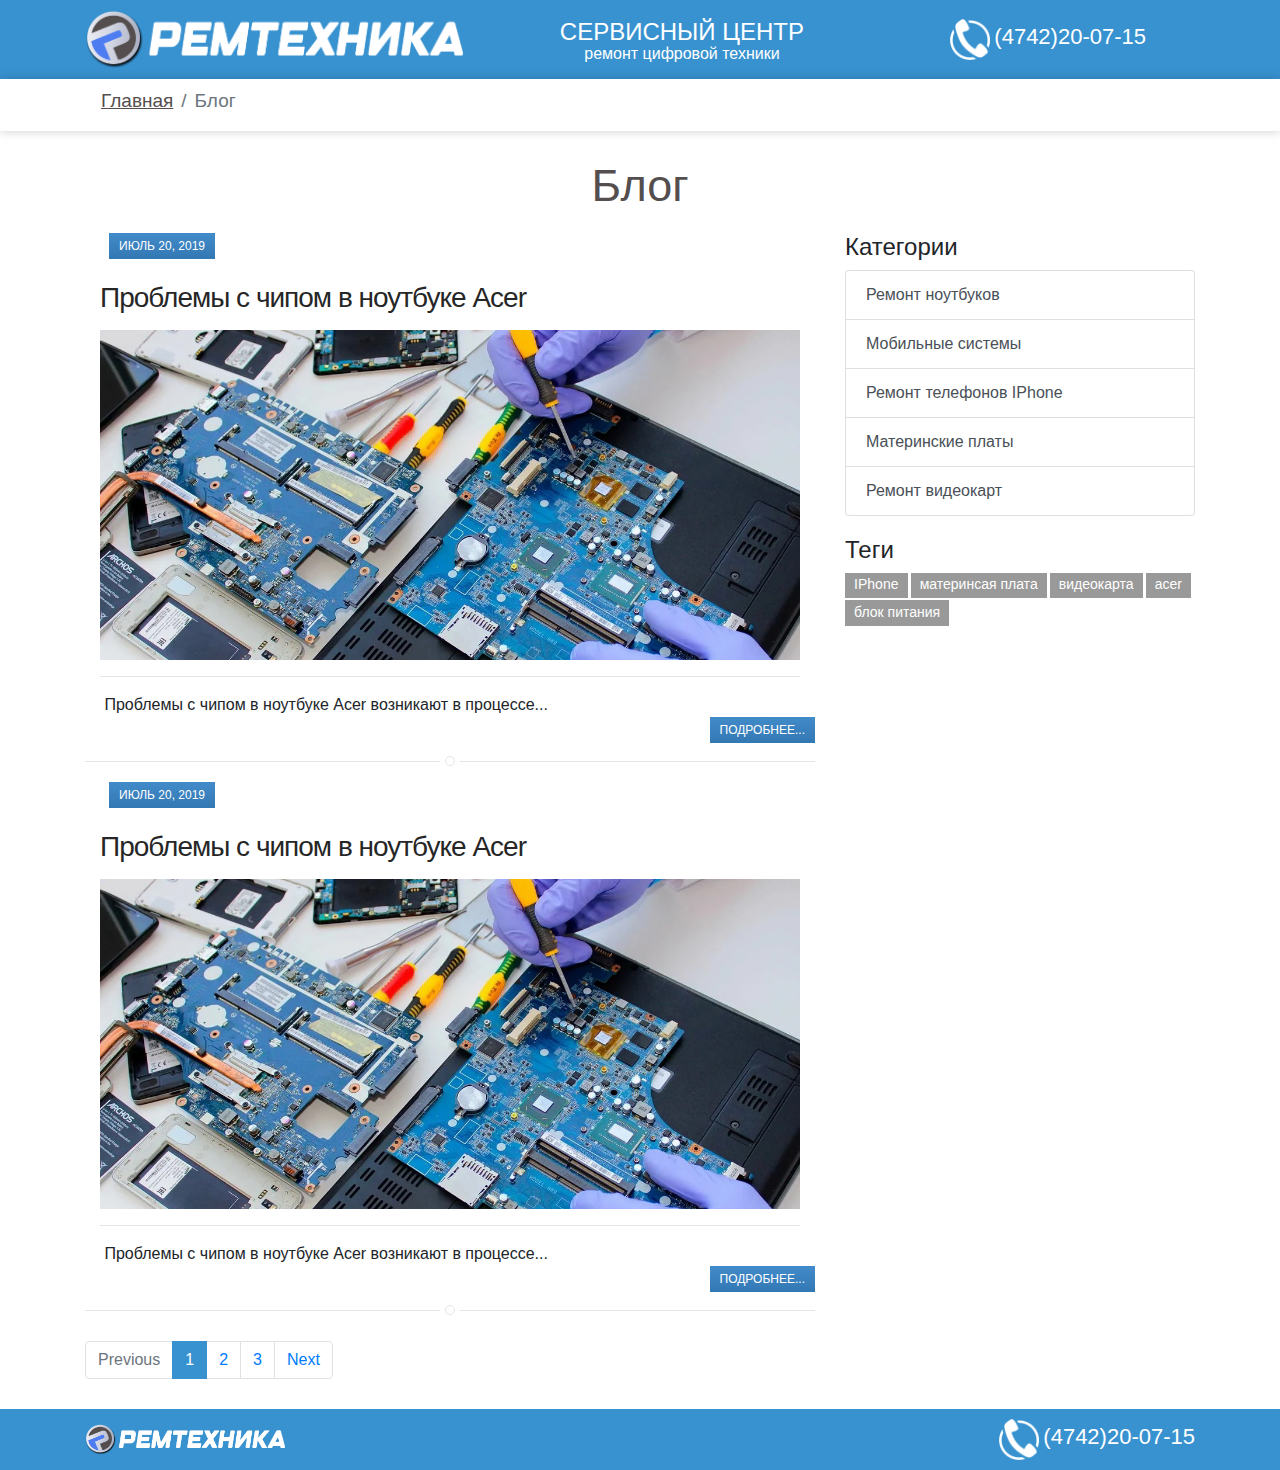
==== blog.html @ 662fd65a "Initial commit" ====
<!DOCTYPE html>
<html lang="en">
<head>
    <meta charset="utf-8">
    <meta name="viewport" content="width=device-width, initial-scale=1, shrink-to-fit=no">
    <meta name="description"
          content="Ремонт цифровой техники в Липецке">

    <title>Ремтехника</title>

    <link rel="stylesheet" href="css/bootstrap.css"/>
    <link rel="stylesheet" href="css/main.css"/>

    <script src="https://ajax.googleapis.com/ajax/libs/jquery/3.3.1/jquery.min.js"></script>
</head>
<body>

<header class="header">
    <div class="sticky">

        <div class="header-info-wrapper">
            <div class="container">
                <div class="row header-info align-items-center">
                    <div class="logo-top">
                        <img class="img-fluid" src="img/banner.png"/>
                    </div>
                    <div class="top-info-div  text-center">
                        <span>СЕРВИСНЫЙ ЦЕНТР</span>
                        <p>ремонт цифровой техники</p>
                    </div>
                    <div class="phone-div">
                        <div class="b-inline-flex phone-top">
                            <img src="img/phone-logo.png"/>
                            <span>(4742)20-07-15</span>
                        </div>
                    </div>
                </div>
            </div>
        </div>

        <div id="navbar" class="navbar">
            <div class="container">
                <nav class="nav" aria-label="breadcrumb">
                    <ol class="breadcrumb">
                        <li class="breadcrumb-item"><a href="index.html">Главная</a></li>
                        <li class="breadcrumb-item active" aria-current="page">Блог</li>
                    </ol>
                </nav>
            </div>
        </div>

    </div>
</header>

<div class="container-fluid title-page">
    <div class="row justify-content-md-center">
        <div class="col-md-6 text-center">
            <h1>Блог</h1>
        </div>
    </div>
</div>

<div class="container" id="listView">
    <div class="row">
        <!------- left-hand side Blog Articles --------->
        <div class="col-md-8 tutorsList">

            <div class="items">

                <article class="col-md-12">
                    <div class="row">
                        <span class="date">Июль 20, 2019</span>
                    </div>
                    <div class="article-title">
                        <h2><a href="">Проблемы с чипом в ноутбуке Acer</a></h2>
                        <a href="">
                            <img class="img-fluid" src="img/blogImg.jpg">
                        </a>
                        <hr>
                        &nbsp;Проблемы с чипом в ноутбуке Acer возникают в процессе...
                    </div>
                    <div class="row justify-content-end">
                        <a class="more" href="">Подробнее...</a>
                    </div>
                </article>

                <article class="col-md-12">
                    <div class="row">
                        <span class="date">Июль 20, 2019</span>
                    </div>
                    <div class="article-title">
                        <h2><a href="">Проблемы с чипом в ноутбуке Acer</a></h2>
                        <a href="">
                            <img class="img-fluid" src="img/blogImg.jpg">
                        </a>
                        <hr>
                        &nbsp;Проблемы с чипом в ноутбуке Acer возникают в процессе...
                    </div>
                    <div class="row justify-content-end">
                        <a class="more" href="">Подробнее...</a>
                    </div>
                </article>

            </div>

        </div>

        <!------- right-hand side Blog Articles --------->
        <aside class="col-md-4">

            <h3>Категории</h3>
            <div class="list-group">
                <a href="#" class="list-group-item list-group-item-action">Ремонт ноутбуков</a>
                <a href="#" class="list-group-item list-group-item-action">Мобильные системы</a>
                <a href="#" class="list-group-item list-group-item-action">Ремонт телефонов IPhone</a>
                <a href="#" class="list-group-item list-group-item-action">Материнские платы</a>
                <a href="#" class="list-group-item list-group-item-action">Ремонт видеокарт</a>
            </div>

            <div class="widget-tag-cloud">
                <h3>Теги</h3>
                <a class="label label-default" href="">IPhone</a>
                <a class="label label-default" href="">материнсая плата</a>
                <a class="label label-default" href="">видеокарта</a>
                <a class="label label-default" href="">acer</a>
                <a class="label label-default" href="">блок питания</a>
            </div>

        </aside>
    </div>
</div>

<div class="container">
    <div class="row">
        <div class="col-md-12">
            <nav aria-label="...">
                <ul class="pagination">
                    <li class="page-item disabled">
                        <a class="page-link" href="#" tabindex="-1" aria-disabled="true">Previous</a>
                    </li>
                    <li class="page-item active"><a class="page-link" href="#">1</a></li>
                    <li class="page-item" aria-current="page">
                        <a class="page-link" href="#">2</a>
                    </li>
                    <li class="page-item"><a class="page-link" href="#">3</a></li>
                    <li class="page-item">
                        <a class="page-link" href="#">Next</a>
                    </li>
                </ul>
            </nav>
        </div>
    </div>
</div>

<footer class="footer">
    <div class="container">
        <div class="row align-items-center">
            <div class="col-md-6 logo-bottom">
                <img src="img/banner.png"/>
            </div>
            <div class="col-md-6 b-inline-flex address-bottom">
                <img src="img/phone-logo.png"/>
                <span>(4742)20-07-15</span>
            </div>

        </div>
    </div>
</footer>

<script src="js/bootstrap.js"></script>
<script src="js/bootstrap-formhelpers-phone.js"></script>
<script src="js/main.js"></script>

</body>

</html>
---- css/main.css ----
body {
    position: relative;
}

.btn {
    border-radius: 0 !important;
}

.btn-primary {
    background-color: rgb(56, 146, 208);
}

a {
    text-decoration: underline;
}

a:hover {
    color: #0a3766;
}

.privacy_policy {
    font-size: 13px;
    text-align: center;
    margin-bottom: 0;
    margin-top: 5px;
    font-style: italic;
    line-height: 16px;
}

.privacy_policy a {
    color: #212529;
}

.form-control {
    border-radius: 0;
}

#confidentialityModal {
    z-index: 9999;
}

.modal-dialog { /*-------------------------------------------------- media*/
    max-width: 600px;
}

.modal-title {
    color: #123b69;
}

.form-group {
    width: 160px;
}

.form-group input {
    border-radius: 0;
    font-size: 20px;
}

.form-reviews-div .form-group {
    width: auto;
}

.form-reviews-div .form-email {
    width: 377px;
}

.form-reviews-div .bfh-phone {
    width: 180px;
    margin-left: 0.5rem !important;
}

/*--- HEADER ---*/
.header {
    background-color: #FFFFFF;
    padding-top: 118px;
    position: relative;
    background-position: 50% 100%;
}

.sticky {
    background-color: #FFFFFF;
    position: fixed;
    top: 0;
    right: 0;
    left: 0;
    z-index: 10;
}

.header-info-wrapper {
    background-color: rgb(56, 146, 208);
}

.header-info {
    padding-top: 5px;
    padding-bottom: 5px;
    flex-wrap: wrap;
    -webkit-box-pack: justify;
}

.logo-top {
    width: 280px;
    min-width: 260px;
    margin: 0 15px;
    flex-grow: 100;
    flex-shrink: 2;
}

.top-info-div {
    width: 280px;
    min-width: 260px;
    margin: 0 15px;
    -webkit-box-flex: 100;
    flex-grow: 100;
    -webkit-box-pack: center;
    justify-content: center;
    -webkit-box-align: center;
    align-items: center;
    flex-shrink: 2;
}

.top-info-div span {
    color: #FFFFFF;
    font-size: 24px;
}

.top-info-div p {
    color: #FFFFFF;
    margin-bottom: 0;
    margin-top: -8px;
}

.phone-div {
    flex-grow: 100;
    flex-shrink: 2;
    text-align: center;
    margin: 0 15px;
}

.phone-top img {
    width: 40px;
}

.phone-div span {
    color: #FFFFFF;
    font-size: 22px;
}

/*.form-phone-div {
    flex-grow: 100;
    flex-shrink: 1;
}

.form-phone-div .form {
    padding: 4px 0 4px;
    margin: 0 auto;
    justify-content: center;
}*/

.logo-top img {
    margin: 5px auto;
}

/*.header .top-info-div {
    background-color: rgb(56, 146, 208);
    -webkit-transform: skewX(-15deg);
    -moz-transform: skewX(-15deg);
    -ms-transform: skewX(-15deg);
    -o-transform: skewX(-15deg);
    transform: skewX(-15deg);
}

.top-info-div span {
    font-size: 20px;
    color: #FFFFFF;
    margin: 17px 0;
    -webkit-transform: skewX(15deg);
    -moz-transform: skewX(15deg);
    -ms-transform: skewX(15deg);
    -o-transform: skewX(15deg);
    transform: skewX(15deg);
}*/

/*.header .form-phone-div {
    padding-top: 7px;
}

.header .form-phone-div form {
    margin: 0 auto;
    text-align: center;
}

.header .form-phone-div .form-group {
    margin-bottom: 0;
}

.header .btn {
    width: 160px;
}*/

/*--- NAV ---*/
.sticky-content.fixed{
    position: fixed;
    top: 0;
    left: 0;
    right: 0;
}
.navbar {
    padding-top: 0;
    padding-bottom: 7px;
    background: #FFFFFF;
}

#navbar a {
    color: rgb(85, 79, 79);
    font-size: 19px;
    text-decoration: underline;
}

#navbar {
    box-shadow: 0 0 10px 0 rgba(0, 0, 0, .2);
}

#navbar .stock {
    color: red;
}

/*---------- garant ------------*/
#garant {
    background: url("../img/bg-1.jpg") no-repeat center center;
    background-size: cover;
    min-height: 100%;
}

#garant .container-fluid {
    background-color: rgba(42, 47, 51, 0.77);
    padding-top: 50px;
    padding-bottom: 50px;
}

h1 {
    margin: 20px 0;
    font-size: 45px;
    line-height: 55px;
    font-family: PT Sans, Arial, sans-serif;
    color: #FFFFFF;
}

.advertising {
    text-shadow: 0 0 2px rgba(0, 0, 0, .5);
    text-align: center;
    color: red;
}

.garant-list {
    color: #FFFFFF;
}

/*------------ services -------------*/
#services {
    position: relative;
    padding-top: 50px;
    padding-bottom: 50px;
    background-image: url(../img/bg-2-top-blick.png), url(../img/bg-2.jpg);
    background-position: 50% 0, 50% 0;
    background-repeat: no-repeat, repeat;
}

#services h1 {
    margin: 20px 0;
    font-size: 45px;
    line-height: 55px;
    font-family: PT Sans, Arial, sans-serif;
    color: #123b69;
}

.submit-your-application {
    position: absolute;
    width: 100%;
    top: -26px;
}

.submit-your-application .col-md-6 {
    background-color: rgb(56, 146, 208);
    -webkit-transform: skewX(-15deg);
    -moz-transform: skewX(-15deg);
    -ms-transform: skewX(-15deg);
    -o-transform: skewX(-15deg);
    transform: skewX(-15deg);
    -webkit-box-shadow: 1px 3px 28px -9px rgba(0, 0, 0, 0.75);
    -moz-box-shadow: 1px 3px 28px -9px rgba(0, 0, 0, 0.75);
    box-shadow: 1px 3px 28px -9px rgba(0, 0, 0, 0.75);
}

.submit-your-application p {
    margin: 10px auto 15px;
    font-size: 25px;
    font-weight: 700;
    line-height: 32px;
    text-align: center;
    color: #FFFFFF;
    -webkit-transform: skewX(15deg);
    -moz-transform: skewX(15deg);
    -ms-transform: skewX(15deg);
    -o-transform: skewX(15deg);
    transform: skewX(15deg);
}

#services .form-group {
    width: 203px;
}

#services .form-group {
    text-align: center;
    margin: 0 auto;
}

#services .form-group input {
    margin: 0 auto;
}

#services .btn {
    margin-top: 10px;
}

.service-list {
    margin: 0;
    padding: 0;
}

.service-list-category {
    margin-bottom: 30px;
    padding: 0;
    list-style-type: none;
}

.servise-name {
    font-size: 30px;
    font-weight: 700;
    line-height: 30px;
    color: #0a3766;
    margin-bottom: 15px;
}

.service-list-category ul li {
    font-size: 20px;
    font-weight: 500;
    line-height: 28px;
    color: rgb(35, 29, 29);
}

.services-img {
    display: flex;
    padding: 20px 30px;
    flex-direction: column;
    background-image: url(../img/bg-3.png);
    background-position: 50% 0;
    background-repeat: repeat;
    background-color: rgb(56, 146, 208);
}

.services-img p {
    margin-top: 10px;
    margin-bottom: 10px;
}

/*-------- price -----------*/
#price-and-reviews {
    position: relative;
    padding-top: 50px;
    padding-bottom: 50px;
    background: url("../img/bg-3.png");
    background-position: 50% 0;
    background-repeat: repeat;
}

#price-and-reviews h2 {
    color: rgba(42, 47, 51, 0.77);
}

.price-content {
    margin-top: 30px;
    margin-bottom: 30px;
}

.price-content ul {
    padding-left: 0;
}

.price-item {
    list-style-type: none;
    display: flex;
}

#price-and-reviews .container {
    padding-left: 50px;
    padding-right: 50px;
    margin: 0 auto;
}

.price-item:nth-child(2n-1) {
    position: relative;
    background-color: #D3D4D6;
}

.price-item-inner {
    max-width: 100%;
}

.price-item-row {
    min-height: 56px;
    padding: 13px 0;
    font-size: 23px;
    font-weight: 400;
    line-height: 29px;
    flex-wrap: wrap;
}

.price-item-col-text {
    width: 50%;
    -webkit-box-flex: 2;
    flex-grow: 2;
}

.price-item-col-price {
    width: 180px;
    min-width: 180px;
    text-align: right;
}

/*------------ reviews ------------*/
#reviews {
    padding-top: 50px;
}

.reviews-title {
    display: inline-block;
    vertical-align: middle;
}

.reviews-items {
    margin-top: 30px;
}

.review-item {
    margin: 10px;
    flex: 0 0 41.666667%;
    max-width: 41.666667%;
    min-width: 400px;
}

#price-and-reviews button {
    display: inline-block;
    vertical-align: middle;
}

.review-item-inner {
    border: 3px solid rgb(56, 146, 208);
    padding: 35px;
    height: 100%;
}

.review-item-inner .title {
    flex-wrap: wrap;
}

.review-item-inner .title .review-name {
    font-size: 18px;
    font-weight: 600;
}

.rating-mini {
    display: inline-block;
    font-size: 0;
    padding-top: 4px;
}

.rating-mini span {
    padding: 0;
    font-size: 20px;
    line-height: 1;
    color: lightgrey;
}

.rating-mini > span:before {
    content: '★';
}

.rating-mini > span.active {
    color: gold;
}

.review-text {
    padding: 10px 0;
    font-size: 18px;
    font-weight: 400;
    line-height: 25px;
    font-style: italic;
}

.review-full-text {
    display: inline-block;
    vertical-align: top;
    font-size: 16px;
    font-weight: 400;
    line-height: 25px;
    cursor: pointer;
    color: rgb(56, 146, 208);
}

/*----------- stock ----------*/
#stock {
    background: url("../img/bg-4.jpg") no-repeat center center;
    background-size: cover;
    min-height: 100%;
}

#stock .container-fluid {
    background-color: rgba(56, 146, 208, 0.65);
    padding-top: 50px;
    padding-bottom: 50px;
}

#stock h2 {
    color: #123b69;
}

#stock .form-group {
    width: 203px;
}

#stock .form-group {
    text-align: center;
    margin: 20px auto;
}

#stock .form-name {
    display: block;
    width: 100%;
    height: calc(1.5em + 0.75rem + 2px);
    padding: 0.375rem 0.75rem;
    font-weight: 400;
    line-height: 1.5;
    color: #495057;
    background-color: #fff;
    background-clip: padding-box;
    border: 1px solid #ced4da;
    transition: border-color 0.15s ease-in-out, box-shadow 0.15s ease-in-out;
}

#stock .form-group input {
    margin: 0 auto;
}

#stock .btn {
    font-size: 20px;
    width: 203px;
}

#stock .privacy_policy, #stock .privacy_policy a {
    color: #212529;
}

/*----------- map ----------*/
#address-map {
    filter: grayscale(100%);
}

#address-map iframe {
    margin-bottom: -5px
}

/*-------- footer ----------*/
.footer {
    background-color: rgb(56, 146, 208);
    padding-top: 10px;
    padding-bottom: 10px;
}

.logo-bottom img {
    width: 200px;
}

.address-bottom {
    text-align: right;
}

.address-bottom img {
    width: 40px;
}

.address-bottom span {
    color: #FFFFFF;
    font-size: 22px;
}

/*------------------------- BLOG -------------------------*/
/*---------- breadcrumb ----------*/
.breadcrumb {
    margin-bottom: 0;
    background-color: #FFFFFF;
}

.nav ol {
    padding: 0.5rem 1rem;
}

.breadcrumb .breadcrumb-item {
    font-size: 19px;
}

/*------- blog articles ---------*/
.title-page {
    margin-top: 20px;
}

.title-page h1 {
    color: #544F4E;
}

#listView a {
    text-decoration: none;
}

#listView h3 {
    font-size: 24px;
}

.tutorsList article {
    background: none repeat scroll 0 0 #fff;
    border-bottom: 1px solid #e5e5e5;
    margin-bottom: 20px;
    position: relative;
}

.tutorsList article::after {
    background: none repeat scroll 0 0 #fff;
    border: 1px solid #e5e5e5;
    border-radius: 100%;
    bottom: -5px;
    box-shadow: 0 0 0 5px #fff;
    content: "";
    display: block;
    height: 10px;
    left: 50%;
    margin-left: -5px;
    position: absolute;
    width: 10px;
}

.tutorsList .date, .tutorsList .more {
    background-image: linear-gradient(to bottom, #428bca 0px, #3278b3 100%);
    color: #fff;
    display: inline-block;
    font-size: 12px;
    margin-bottom: 18px;
    margin-left: 24px;
    padding: 4px 10px;
    text-transform: uppercase;
    transition: all 0.2s ease 0s;
}

.tutorsList .more:hover {
    background-image: linear-gradient(to bottom, #3278b3 0px, #3278b3 100%);;
}

.tutorsList .more:hover a {
    text-decoration: underline;
}

.tutorsList h2 {
    text-align: left;
    margin-bottom: 15px;
}

.tutorsList h2 a {
    border-bottom: 0 none;
    color: #262626;
    font-size: 28px;
    font-style: normal;
    letter-spacing: -1px;
    line-height: 1;
    text-decoration: none;
    transition: all 0.2s ease 0s;
}

.tutorsList h2 a:hover {
    color: rgb(56, 146, 208);
}

.tutorsList .more:hover {
    text-decoration: underline;
}

.widget-tag-cloud {
    margin-top: 20px;
}

.widget-tag-cloud .label {
    border-radius: 0;
    color: #fff;
    display: block;
    font-size: 14px;
    font-weight: 400;
    line-height: 1;
    padding: 0.35em 0.65em 0.50em;
    transition: all 0.2s ease 0s;
}

.widget-tag-cloud a {
    float: left;
    margin-bottom: 2px;
    margin-right: 3px;
}

.label-default {
    background-color: #999;
}

.label-default:hover {
    background-color: #544F4E;
}

/*------ pagination ---------*/
.pagination {
    margin-top: 10px;
    margin-bottom: 30px;
    border-radius: 0;
}

.pagination .page-item.active .page-link {
    color: #fff;
    background-color: rgb(56, 146, 208);
    border-color: rgb(56, 146, 208);
}

.pagination a {
    text-decoration: none;
}

/*--------------------- media queries ---------------------*/

@media (max-width: 550px) {
    .sticky {
        position: absolute;
        top: 0;
        right: 0;
        left: 0;
        z-index: 10;
    }

    .logo-top {
        margin: 0 -20px 0 15px;
    }

    .logo-top .img-fluid {
        max-width: 78%;
    }

    .phone-div {
        margin: 15px;
    }

    /*.navbar {
        position: absolute;
        right: 0;
        width: 273px;
        height: auto;
        background-color: #fff;
        z-index: 10;
        top: 0;
        display: block;
    }*/

    /*.btn-open-menu{
        position: absolute;
        top: 12px;
        right: 0;
        border: none;
        cursor: pointer;
        display: block;
    }*/
}

@media (min-width: 551px) and (max-width: 768px) {
    .logo-top .img-fluid {
        max-width: 78%;
    }
}

@media (min-width: 768px) {
    .btn-open-menu {
        display: none;
    }
}

@media (max-width: 992px) {

}

@media (max-width: 1200px) {
    /*.btn-open-menu {
        display: none;
    }*/
}
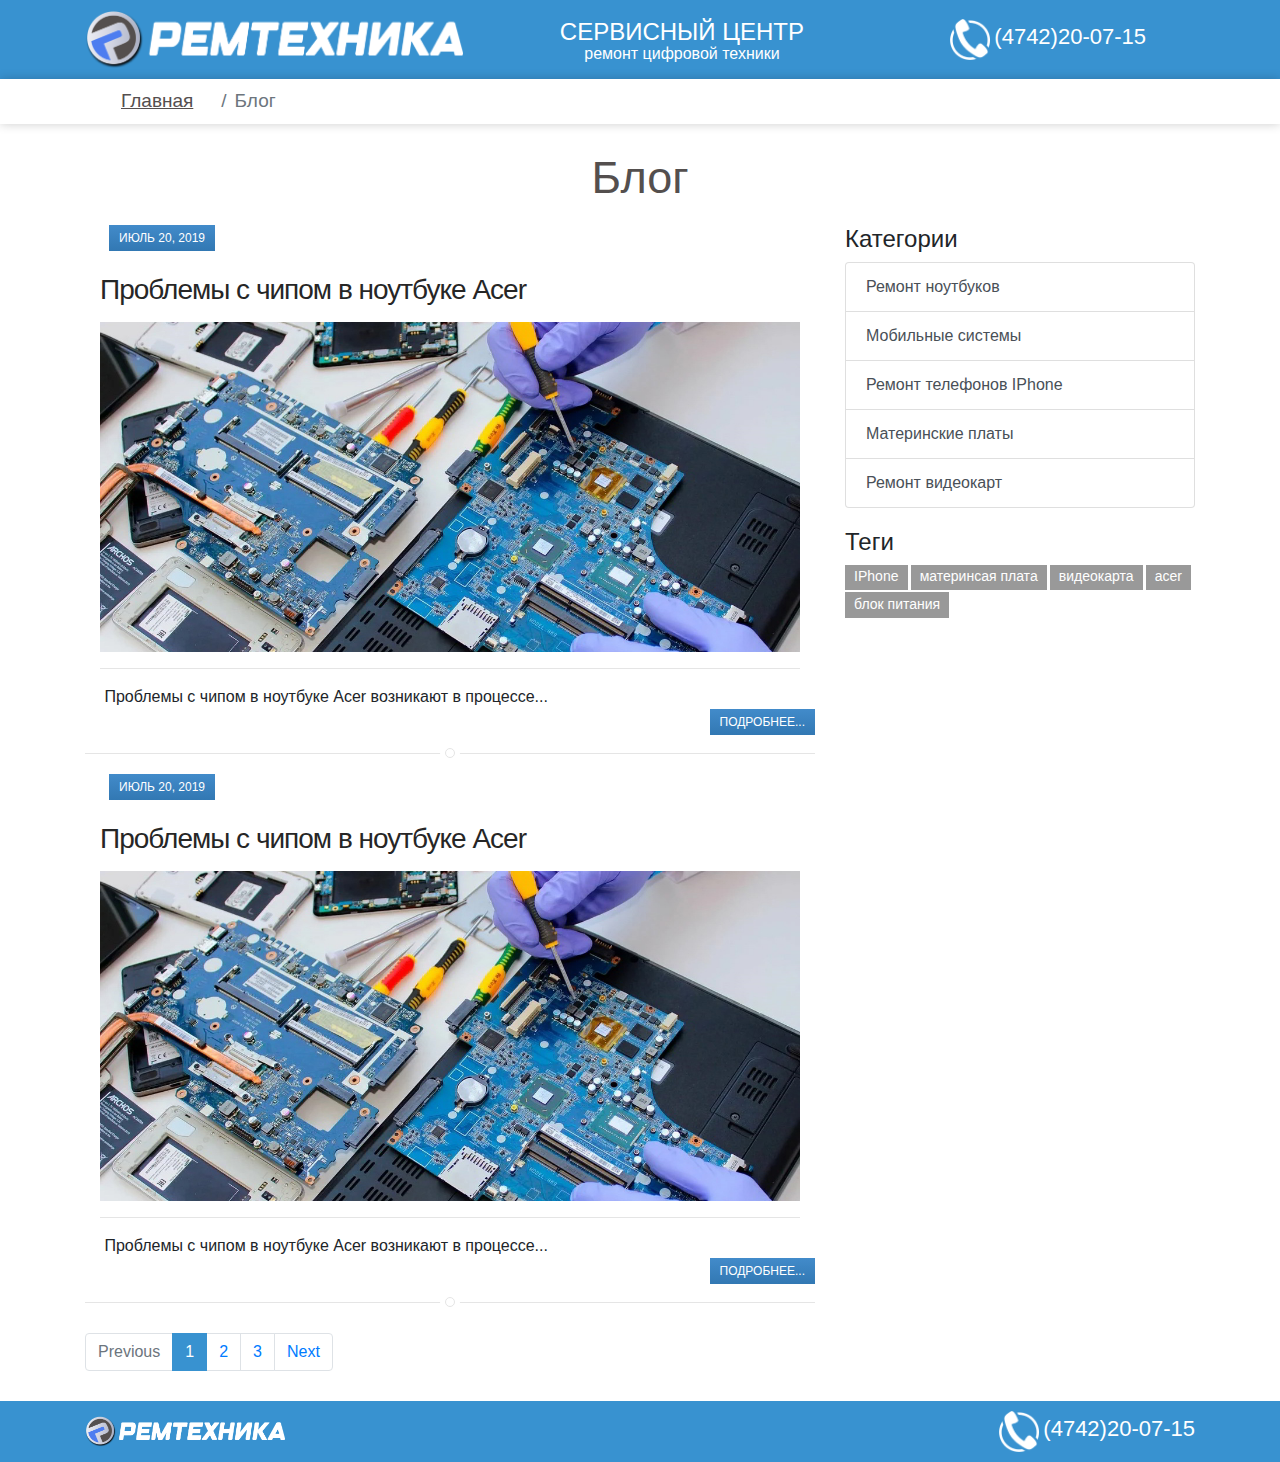
==== commit d4cb9a88: "22.04.2020" ====
--- a/blog.html
+++ b/blog.html
@@ -21,7 +21,7 @@
         <div class="header-info-wrapper">
             <div class="container">
                 <div class="row header-info align-items-center">
-                    <div class="logo-top">
+                    <div class="logo-top text-center">
                         <img class="img-fluid" src="img/banner.png"/>
                     </div>
                     <div class="top-info-div  text-center">
@@ -38,134 +38,139 @@
             </div>
         </div>
 
-        <div id="navbar" class="navbar">
-            <div class="container">
-                <nav class="nav" aria-label="breadcrumb">
-                    <ol class="breadcrumb">
-                        <li class="breadcrumb-item"><a href="index.html">Главная</a></li>
-                        <li class="breadcrumb-item active" aria-current="page">Блог</li>
-                    </ol>
-                </nav>
+        <div id="nav-sticky-top" class="sticky-element">
+            <div class="sticky-anchor"></div>
+            <div id="navbar" class="navbar sticky-content">
+                <div class="container">
+                    <nav class="nav" aria-label="breadcrumb">
+                        <ol class="breadcrumb">
+                            <li class="breadcrumb-item"><a href="index.html">Главная</a></li>
+                            <li class="breadcrumb-item active" aria-current="page">Блог</li>
+                        </ol>
+                    </nav>
+                </div>
             </div>
         </div>
 
     </div>
 </header>
 
-<div class="container-fluid title-page">
-    <div class="row justify-content-md-center">
-        <div class="col-md-6 text-center">
-            <h1>Блог</h1>
+<div class="main-content">
+    <div class="container-fluid title-page">
+        <div class="row justify-content-md-center">
+            <div class="col-md-6 text-center">
+                <h1>Блог</h1>
+            </div>
         </div>
     </div>
-</div>
 
-<div class="container" id="listView">
-    <div class="row">
-        <!------- left-hand side Blog Articles --------->
-        <div class="col-md-8 tutorsList">
+    <div class="container" id="listView">
+        <div class="row">
+            <!------- left-hand side Blog Articles --------->
+            <div class="col-md-8 tutorsList">
 
-            <div class="items">
+                <div class="items">
 
-                <article class="col-md-12">
-                    <div class="row">
-                        <span class="date">Июль 20, 2019</span>
-                    </div>
-                    <div class="article-title">
-                        <h2><a href="">Проблемы с чипом в ноутбуке Acer</a></h2>
-                        <a href="">
-                            <img class="img-fluid" src="img/blogImg.jpg">
-                        </a>
-                        <hr>
-                        &nbsp;Проблемы с чипом в ноутбуке Acer возникают в процессе...
-                    </div>
-                    <div class="row justify-content-end">
-                        <a class="more" href="">Подробнее...</a>
-                    </div>
-                </article>
+                    <article class="col-md-12">
+                        <div class="row">
+                            <span class="date">Июль 20, 2019</span>
+                        </div>
+                        <div class="article-title">
+                            <h2><a href="">Проблемы с чипом в ноутбуке Acer</a></h2>
+                            <a href="">
+                                <img class="img-fluid" src="img/blogImg.jpg">
+                            </a>
+                            <hr>
+                            &nbsp;Проблемы с чипом в ноутбуке Acer возникают в процессе...
+                        </div>
+                        <div class="row justify-content-end">
+                            <a class="more" href="">Подробнее...</a>
+                        </div>
+                    </article>
 
-                <article class="col-md-12">
-                    <div class="row">
-                        <span class="date">Июль 20, 2019</span>
-                    </div>
-                    <div class="article-title">
-                        <h2><a href="">Проблемы с чипом в ноутбуке Acer</a></h2>
-                        <a href="">
-                            <img class="img-fluid" src="img/blogImg.jpg">
-                        </a>
-                        <hr>
-                        &nbsp;Проблемы с чипом в ноутбуке Acer возникают в процессе...
-                    </div>
-                    <div class="row justify-content-end">
-                        <a class="more" href="">Подробнее...</a>
-                    </div>
-                </article>
+                    <article class="col-md-12">
+                        <div class="row">
+                            <span class="date">Июль 20, 2019</span>
+                        </div>
+                        <div class="article-title">
+                            <h2><a href="">Проблемы с чипом в ноутбуке Acer</a></h2>
+                            <a href="">
+                                <img class="img-fluid" src="img/blogImg.jpg">
+                            </a>
+                            <hr>
+                            &nbsp;Проблемы с чипом в ноутбуке Acer возникают в процессе...
+                        </div>
+                        <div class="row justify-content-end">
+                            <a class="more" href="">Подробнее...</a>
+                        </div>
+                    </article>
+
+                </div>
 
             </div>
 
-        </div>
+            <!------- right-hand side Blog Articles --------->
+            <aside class="col-md-4">
 
-        <!------- right-hand side Blog Articles --------->
-        <aside class="col-md-4">
+                <h3>Категории</h3>
+                <div class="list-group">
+                    <a href="#" class="list-group-item list-group-item-action">Ремонт ноутбуков</a>
+                    <a href="#" class="list-group-item list-group-item-action">Мобильные системы</a>
+                    <a href="#" class="list-group-item list-group-item-action">Ремонт телефонов IPhone</a>
+                    <a href="#" class="list-group-item list-group-item-action">Материнские платы</a>
+                    <a href="#" class="list-group-item list-group-item-action">Ремонт видеокарт</a>
+                </div>
 
-            <h3>Категории</h3>
-            <div class="list-group">
-                <a href="#" class="list-group-item list-group-item-action">Ремонт ноутбуков</a>
-                <a href="#" class="list-group-item list-group-item-action">Мобильные системы</a>
-                <a href="#" class="list-group-item list-group-item-action">Ремонт телефонов IPhone</a>
-                <a href="#" class="list-group-item list-group-item-action">Материнские платы</a>
-                <a href="#" class="list-group-item list-group-item-action">Ремонт видеокарт</a>
-            </div>
+                <div class="widget-tag-cloud">
+                    <h3>Теги</h3>
+                    <a class="label label-default" href="">IPhone</a>
+                    <a class="label label-default" href="">материнсая плата</a>
+                    <a class="label label-default" href="">видеокарта</a>
+                    <a class="label label-default" href="">acer</a>
+                    <a class="label label-default" href="">блок питания</a>
+                </div>
 
-            <div class="widget-tag-cloud">
-                <h3>Теги</h3>
-                <a class="label label-default" href="">IPhone</a>
-                <a class="label label-default" href="">материнсая плата</a>
-                <a class="label label-default" href="">видеокарта</a>
-                <a class="label label-default" href="">acer</a>
-                <a class="label label-default" href="">блок питания</a>
-            </div>
-
-        </aside>
-    </div>
-</div>
-
-<div class="container">
-    <div class="row">
-        <div class="col-md-12">
-            <nav aria-label="...">
-                <ul class="pagination">
-                    <li class="page-item disabled">
-                        <a class="page-link" href="#" tabindex="-1" aria-disabled="true">Previous</a>
-                    </li>
-                    <li class="page-item active"><a class="page-link" href="#">1</a></li>
-                    <li class="page-item" aria-current="page">
-                        <a class="page-link" href="#">2</a>
-                    </li>
-                    <li class="page-item"><a class="page-link" href="#">3</a></li>
-                    <li class="page-item">
-                        <a class="page-link" href="#">Next</a>
-                    </li>
-                </ul>
-            </nav>
+            </aside>
         </div>
     </div>
-</div>
 
-<footer class="footer">
     <div class="container">
-        <div class="row align-items-center">
-            <div class="col-md-6 logo-bottom">
-                <img src="img/banner.png"/>
+        <div class="row">
+            <div class="col-md-12">
+                <nav aria-label="...">
+                    <ul class="pagination">
+                        <li class="page-item disabled">
+                            <a class="page-link" href="#" tabindex="-1" aria-disabled="true">Previous</a>
+                        </li>
+                        <li class="page-item active"><a class="page-link" href="#">1</a></li>
+                        <li class="page-item" aria-current="page">
+                            <a class="page-link" href="#">2</a>
+                        </li>
+                        <li class="page-item"><a class="page-link" href="#">3</a></li>
+                        <li class="page-item">
+                            <a class="page-link" href="#">Next</a>
+                        </li>
+                    </ul>
+                </nav>
             </div>
-            <div class="col-md-6 b-inline-flex address-bottom">
-                <img src="img/phone-logo.png"/>
-                <span>(4742)20-07-15</span>
-            </div>
-
         </div>
     </div>
-</footer>
+
+    <footer class="footer">
+        <div class="container">
+            <div class="row align-items-center">
+                <div class="col-md-6 logo-bottom">
+                    <img src="img/banner.png"/>
+                </div>
+                <div class="col-md-6 b-inline-flex address-bottom">
+                    <img src="img/phone-logo.png"/>
+                    <span>(4742)20-07-15</span>
+                </div>
+
+            </div>
+        </div>
+    </footer>
+</div>
 
 <script src="js/bootstrap.js"></script>
 <script src="js/bootstrap-formhelpers-phone.js"></script>
--- a/css/main.css
+++ b/css/main.css
@@ -72,7 +72,7 @@
 /*--- HEADER ---*/
 .header {
     background-color: #FFFFFF;
-    padding-top: 118px;
+    padding-top: 110px;
     position: relative;
     background-position: 50% 100%;
 }
@@ -198,15 +198,16 @@
 }*/
 
 /*--- NAV ---*/
-.sticky-content.fixed{
+.sticky-content.fixed {
     position: fixed;
     top: 0;
     left: 0;
     right: 0;
 }
+
 .navbar {
     padding-top: 0;
-    padding-bottom: 7px;
+    padding-bottom: 0;
     background: #FFFFFF;
 }
 
@@ -214,6 +215,7 @@
     color: rgb(85, 79, 79);
     font-size: 19px;
     text-decoration: underline;
+    padding: 6px 20px 12px 20px;
 }
 
 #navbar {
@@ -222,6 +224,15 @@
 
 #navbar .stock {
     color: red;
+}
+
+.navbar-toggler {
+    padding: 0.25rem 0.75rem;
+    font-size: 1.25rem;
+    line-height: 1;
+    background-color: transparent;
+    border: 1px solid transparent;
+    border-radius: 0;
 }
 
 /*---------- garant ------------*/
@@ -341,11 +352,16 @@
     margin-bottom: 15px;
 }
 
-.service-list-category ul li {
+.service-list-category ul li a {
     font-size: 20px;
     font-weight: 500;
     line-height: 28px;
     color: rgb(35, 29, 29);
+    transition: all 0.2s ease 0s;
+}
+.service-list-category ul li:hover {
+    color: rgb(0, 0, 0);
+    list-style-type: disc;
 }
 
 .services-img {
@@ -625,6 +641,9 @@
     font-size: 24px;
 }
 
+aside {
+    margin-bottom: 17px;
+}
 .tutorsList article {
     background: none repeat scroll 0 0 #fff;
     border-bottom: 1px solid #e5e5e5;
@@ -740,6 +759,15 @@
 /*--------------------- media queries ---------------------*/
 
 @media (max-width: 550px) {
+    h1, #services h1 {
+        font-size: 40px;
+        line-height: 43px;
+    }
+
+    .header {
+        padding-top: 216px;
+    }
+
     .sticky {
         position: absolute;
         top: 0;
@@ -748,10 +776,6 @@
         z-index: 10;
     }
 
-    .logo-top {
-        margin: 0 -20px 0 15px;
-    }
-
     .logo-top .img-fluid {
         max-width: 78%;
     }
@@ -760,25 +784,24 @@
         margin: 15px;
     }
 
-    /*.navbar {
-        position: absolute;
-        right: 0;
-        width: 273px;
-        height: auto;
-        background-color: #fff;
-        z-index: 10;
-        top: 0;
-        display: block;
-    }*/
-
-    /*.btn-open-menu{
-        position: absolute;
-        top: 12px;
-        right: 0;
-        border: none;
-        cursor: pointer;
-        display: block;
-    }*/
+    .navbar {
+        justify-content: flex-end;
+    }
+
+    .nav-link {
+        text-align: center;
+    }
+
+    .submit-your-application p {
+        margin: 10px auto 15px;
+        font-size: 19px;
+        font-weight: 500;
+        line-height: 28px;
+    }
+
+    .price-item-row {
+        font-size: 21px;
+    }
 }
 
 @media (min-width: 551px) and (max-width: 768px) {
@@ -788,9 +811,7 @@
 }
 
 @media (min-width: 768px) {
-    .btn-open-menu {
-        display: none;
-    }
+
 }
 
 @media (max-width: 992px) {
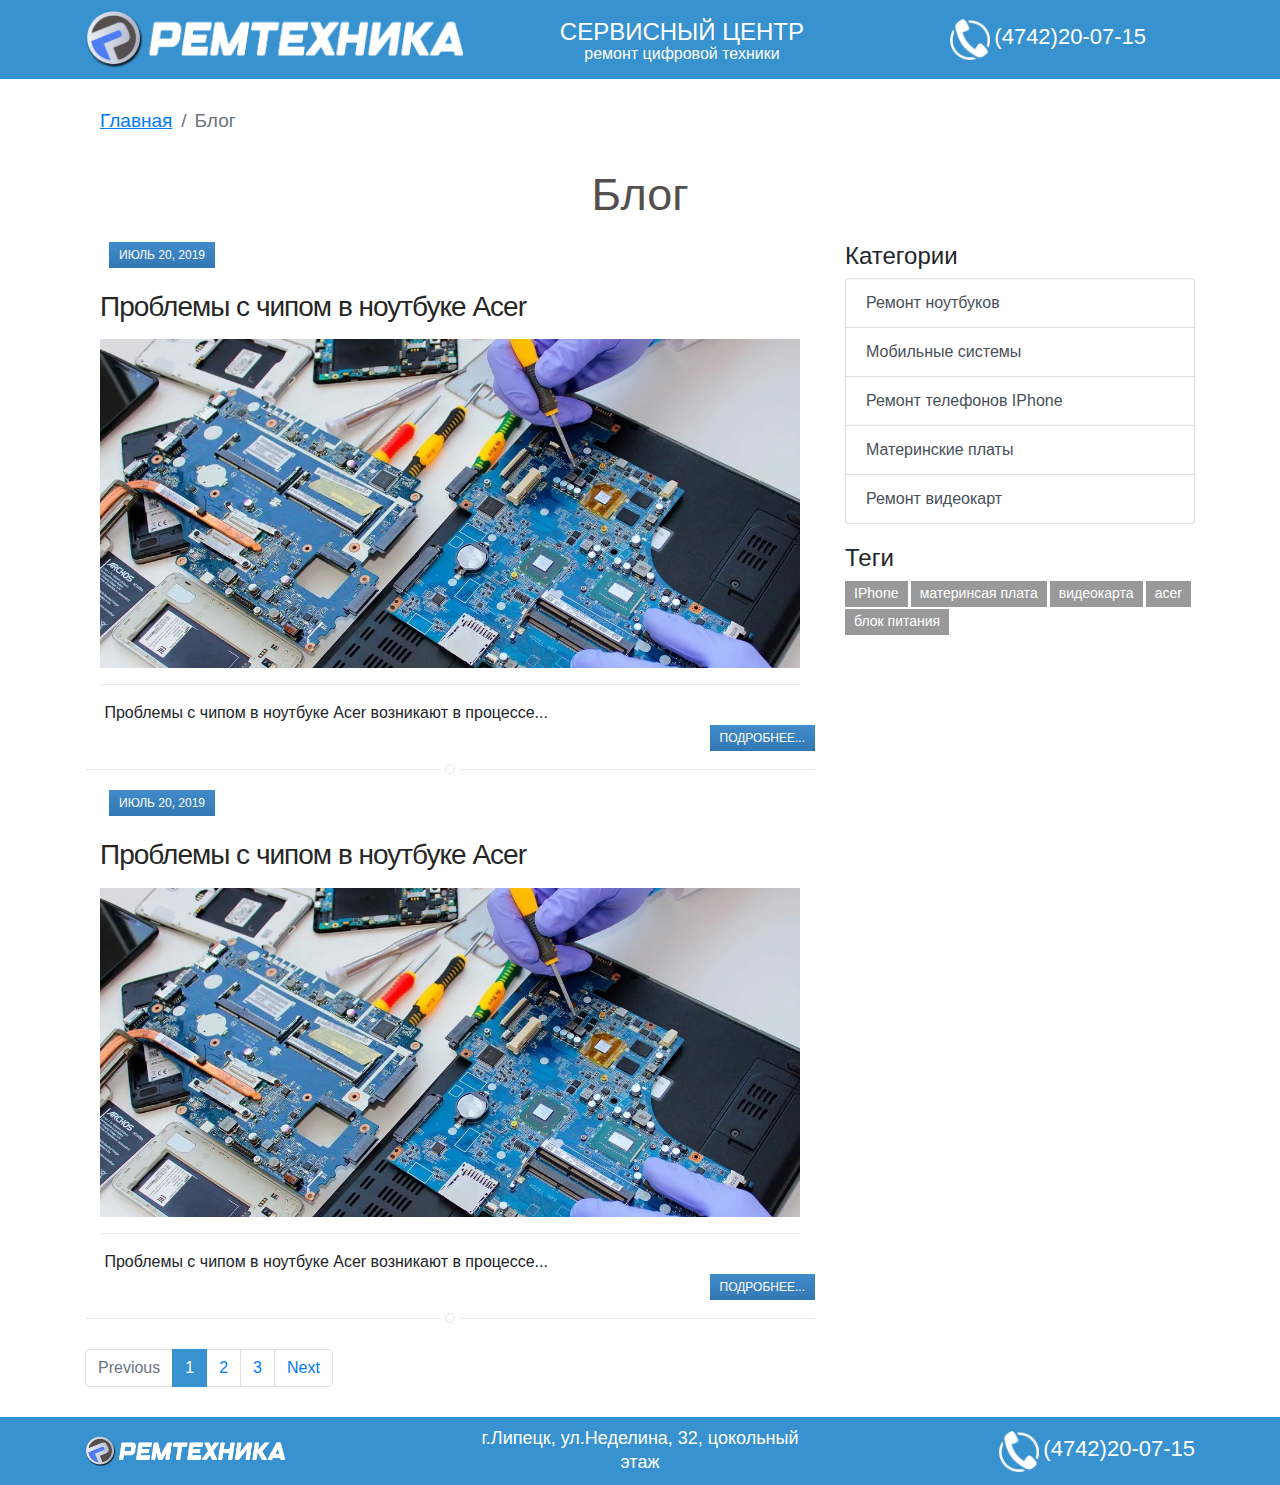
==== commit b91b62b2: "23.04.2020" ====
--- a/blog.html
+++ b/blog.html
@@ -38,24 +38,24 @@
             </div>
         </div>
 
-        <div id="nav-sticky-top" class="sticky-element">
-            <div class="sticky-anchor"></div>
-            <div id="navbar" class="navbar sticky-content">
-                <div class="container">
-                    <nav class="nav" aria-label="breadcrumb">
-                        <ol class="breadcrumb">
-                            <li class="breadcrumb-item"><a href="index.html">Главная</a></li>
-                            <li class="breadcrumb-item active" aria-current="page">Блог</li>
-                        </ol>
-                    </nav>
-                </div>
-            </div>
-        </div>
-
     </div>
 </header>
 
 <div class="main-content">
+
+    <div class="container">
+        <div class="row">
+            <div class="container">
+                <nav class="nav" aria-label="breadcrumb">
+                    <ol class="breadcrumb">
+                        <li class="breadcrumb-item"><a href="index.html">Главная</a></li>
+                        <li class="breadcrumb-item active" aria-current="page">Блог</li>
+                    </ol>
+                </nav>
+            </div>
+        </div>
+    </div>
+
     <div class="container-fluid title-page">
         <div class="row justify-content-md-center">
             <div class="col-md-6 text-center">
@@ -159,17 +159,20 @@
     <footer class="footer">
         <div class="container">
             <div class="row align-items-center">
-                <div class="col-md-6 logo-bottom">
+                <div class="col-md-4 logo-bottom">
                     <img src="img/banner.png"/>
                 </div>
-                <div class="col-md-6 b-inline-flex address-bottom">
+                <div class="col-md-4 address-bottom text-center">
+                    <span>г.Липецк, ул.Неделина, 32, цокольный этаж</span>
+                </div>
+                <div class="col-md-4 b-inline-flex phone-bottom">
                     <img src="img/phone-logo.png"/>
                     <span>(4742)20-07-15</span>
                 </div>
-
             </div>
         </div>
     </footer>
+
 </div>
 
 <script src="js/bootstrap.js"></script>
--- a/css/main.css
+++ b/css/main.css
@@ -1,5 +1,19 @@
 body {
     position: relative;
+}
+
+.hidden-mobile {
+    display: block!important;
+}
+
+.visible-mobile {
+    display: none!important;
+}
+
+h1, .h1 {
+    margin: 20px 0;
+    font-size: 45px;
+    line-height: 55px;
 }
 
 .btn {
@@ -39,7 +53,11 @@
     z-index: 9999;
 }
 
-.modal-dialog { /*-------------------------------------------------- media*/
+.modal {
+    padding-left: 17px;
+}
+
+.modal-dialog {
     max-width: 600px;
 }
 
@@ -145,57 +163,9 @@
     font-size: 22px;
 }
 
-/*.form-phone-div {
-    flex-grow: 100;
-    flex-shrink: 1;
-}
-
-.form-phone-div .form {
-    padding: 4px 0 4px;
-    margin: 0 auto;
-    justify-content: center;
-}*/
-
 .logo-top img {
     margin: 5px auto;
 }
-
-/*.header .top-info-div {
-    background-color: rgb(56, 146, 208);
-    -webkit-transform: skewX(-15deg);
-    -moz-transform: skewX(-15deg);
-    -ms-transform: skewX(-15deg);
-    -o-transform: skewX(-15deg);
-    transform: skewX(-15deg);
-}
-
-.top-info-div span {
-    font-size: 20px;
-    color: #FFFFFF;
-    margin: 17px 0;
-    -webkit-transform: skewX(15deg);
-    -moz-transform: skewX(15deg);
-    -ms-transform: skewX(15deg);
-    -o-transform: skewX(15deg);
-    transform: skewX(15deg);
-}*/
-
-/*.header .form-phone-div {
-    padding-top: 7px;
-}
-
-.header .form-phone-div form {
-    margin: 0 auto;
-    text-align: center;
-}
-
-.header .form-phone-div .form-group {
-    margin-bottom: 0;
-}
-
-.header .btn {
-    width: 160px;
-}*/
 
 /*--- NAV ---*/
 .sticky-content.fixed {
@@ -250,8 +220,6 @@
 
 h1 {
     margin: 20px 0;
-    font-size: 45px;
-    line-height: 55px;
     font-family: PT Sans, Arial, sans-serif;
     color: #FFFFFF;
 }
@@ -278,8 +246,6 @@
 
 #services h1 {
     margin: 20px 0;
-    font-size: 45px;
-    line-height: 55px;
     font-family: PT Sans, Arial, sans-serif;
     color: #123b69;
 }
@@ -290,7 +256,7 @@
     top: -26px;
 }
 
-.submit-your-application .col-md-6 {
+.submit-your-application .col-md-8 {
     background-color: rgb(56, 146, 208);
     -webkit-transform: skewX(-15deg);
     -moz-transform: skewX(-15deg);
@@ -359,6 +325,7 @@
     color: rgb(35, 29, 29);
     transition: all 0.2s ease 0s;
 }
+
 .service-list-category ul li:hover {
     color: rgb(0, 0, 0);
     list-style-type: disc;
@@ -582,7 +549,8 @@
 }
 
 #address-map iframe {
-    margin-bottom: -5px
+    margin-bottom: -5px;
+    height: 400px;
 }
 
 /*-------- footer ----------*/
@@ -596,15 +564,21 @@
     width: 200px;
 }
 
-.address-bottom {
+.address-bottom span {
+    color: #FFFFFF;
+    font-size: 18px;
+    line-height: 19px;
+}
+
+.phone-bottom {
     text-align: right;
 }
 
-.address-bottom img {
+.phone-bottom img {
     width: 40px;
 }
 
-.address-bottom span {
+.phone-bottom span {
     color: #FFFFFF;
     font-size: 22px;
 }
@@ -614,19 +588,21 @@
 .breadcrumb {
     margin-bottom: 0;
     background-color: #FFFFFF;
-}
-
-.nav ol {
-    padding: 0.5rem 1rem;
+    padding: 7px 15px 11px 15px;
 }
 
 .breadcrumb .breadcrumb-item {
     font-size: 19px;
 }
 
+.breadcrumb .breadcrumb-item a {
+    font-size: 19px !important;
+    padding: 6px 1px 12px 0 !important;
+}
+
 /*------- blog articles ---------*/
-.title-page {
-    margin-top: 20px;
+.main-content {
+    margin-top: -10px;
 }
 
 .title-page h1 {
@@ -644,6 +620,7 @@
 aside {
     margin-bottom: 17px;
 }
+
 .tutorsList article {
     background: none repeat scroll 0 0 #fff;
     border-bottom: 1px solid #e5e5e5;
@@ -759,9 +736,36 @@
 /*--------------------- media queries ---------------------*/
 
 @media (max-width: 550px) {
-    h1, #services h1 {
-        font-size: 40px;
-        line-height: 43px;
+
+    #services .form-phone-div {
+        margin-top: 20px;
+    }
+
+    #services, #price-and-reviews, #stock .container-fluid {
+        padding-top: 20px;
+        padding-bottom: 20px;
+    }
+
+    #reviews {
+        padding-top: 20px;
+    }
+
+    .price-content {
+        margin-top: 20px;
+        margin-bottom: 10px;
+    }
+
+    h1, .h1 {
+        font-size: 36px;
+        line-height: 38px;
+    }
+
+    .servise-name {
+        font-size: 27px;
+    }
+
+    .service-list-category ul li a {
+        font-size: 18px;
     }
 
     .header {
@@ -802,24 +806,209 @@
     .price-item-row {
         font-size: 21px;
     }
-}
-
-@media (min-width: 551px) and (max-width: 768px) {
+
+    #address-map iframe {
+        height: 200px;
+    }
+
+    .footer .phone-bottom img {
+        width: 31px;
+    }
+
+    .footer .phone-bottom span {
+        font-size: 19px;
+    }
+
+    .form-reviews-div .form-email {
+        width: 100%;
+    }
+
+    .form-reviews-div .bfh-phone {
+        margin-top: 15px;
+        margin-left: 0 !important;
+    }
+}
+
+@media (min-width: 550px) and (max-width: 768px) {
+    #services .form-phone-div {
+        margin-top: 20px;
+    }
+
+    #services, #price-and-reviews, #stock .container-fluid {
+        padding-top: 20px;
+        padding-bottom: 20px;
+    }
+
+    #reviews {
+        padding-top: 20px;
+    }
+
+    .price-content {
+        margin-top: 20px;
+        margin-bottom: 10px;
+    }
+
+    h1, .h1 {
+        font-size: 38px;
+        line-height: 40px;
+    }
+
+    .servise-name {
+        font-size: 27px;
+    }
+
+    .service-list-category ul li a {
+        font-size: 18px;
+    }
+
+    .header {
+        padding-top: 160px;
+    }
+
+    .sticky {
+        position: absolute;
+        top: 0;
+        right: 0;
+        left: 0;
+        z-index: 10;
+    }
+
     .logo-top .img-fluid {
         max-width: 78%;
     }
-}
-
-@media (min-width: 768px) {
-
-}
-
-@media (max-width: 992px) {
+
+    .phone-div {
+        margin: 15px;
+    }
+
+    .navbar {
+        justify-content: flex-end;
+    }
+
+    .nav-link {
+        text-align: center;
+    }
+
+    .submit-your-application p {
+        margin: 10px auto 15px;
+        font-size: 19px;
+        font-weight: 500;
+        line-height: 28px;
+    }
+
+    .price-item-row {
+        font-size: 21px;
+    }
+
+    #address-map iframe {
+        height: 200px;
+    }
+
+    .footer .phone-bottom img {
+        width: 31px;
+    }
+
+    .footer .phone-bottom span {
+        font-size: 19px;
+    }
+
+    .form-reviews-div .form-email {
+        width: 100%;
+    }
+
+    .form-reviews-div .bfh-phone {
+        margin-top: 15px;
+        margin-left: 0 !important;
+    }
+}
+
+@media (max-width: 768px) {
+
+    .hidden-mobile {
+        display: none!important;
+    }
+
+    .visible-mobile {
+        display: block!important;
+    }
+
+    .navbar {
+        justify-content: flex-end;
+    }
+
+}
+
+@media (min-width: 768px) and (max-width: 992px) {
+
+    .hidden-mobile {
+        display: none!important;
+    }
+
+    .visible-mobile {
+        display: block!important;
+    }
+
+    #services, #price-and-reviews, #stock .container-fluid {
+        padding-top: 20px;
+        padding-bottom: 20px;
+    }
+
+    #reviews {
+        padding-top: 20px;
+    }
+
+    .sticky {
+        position: absolute;
+        top: 0;
+        right: 0;
+        left: 0;
+        z-index: 10;
+    }
+
+    .navbar {
+        justify-content: flex-end;
+    }
+
+    .nav-link {
+        text-align: center;
+    }
+
+    #services .form-phone-div {
+        margin-top: -5px;
+    }
+
+    .submit-your-application p {
+        margin: 10px auto 15px;
+        font-size: 20px;
+        font-weight: 700;
+        line-height: 23px;
+    }
+
+    .main-content {
+        margin-top: 12px;
+    }
+}
+
+@media (min-width: 768px) and (max-width: 992px) {
+
+    .hidden-mobile {
+        display: none!important;
+    }
+
+    .visible-mobile {
+        display: block!important;
+    }
+
+    .main-content {
+        margin-top: 12px;
+    }
+
+    #services .form-phone-div {
+        margin-top: 20px;
+    }
 
 }
 
 @media (max-width: 1200px) {
-    /*.btn-open-menu {
-        display: none;
-    }*/
-}
+
+}
